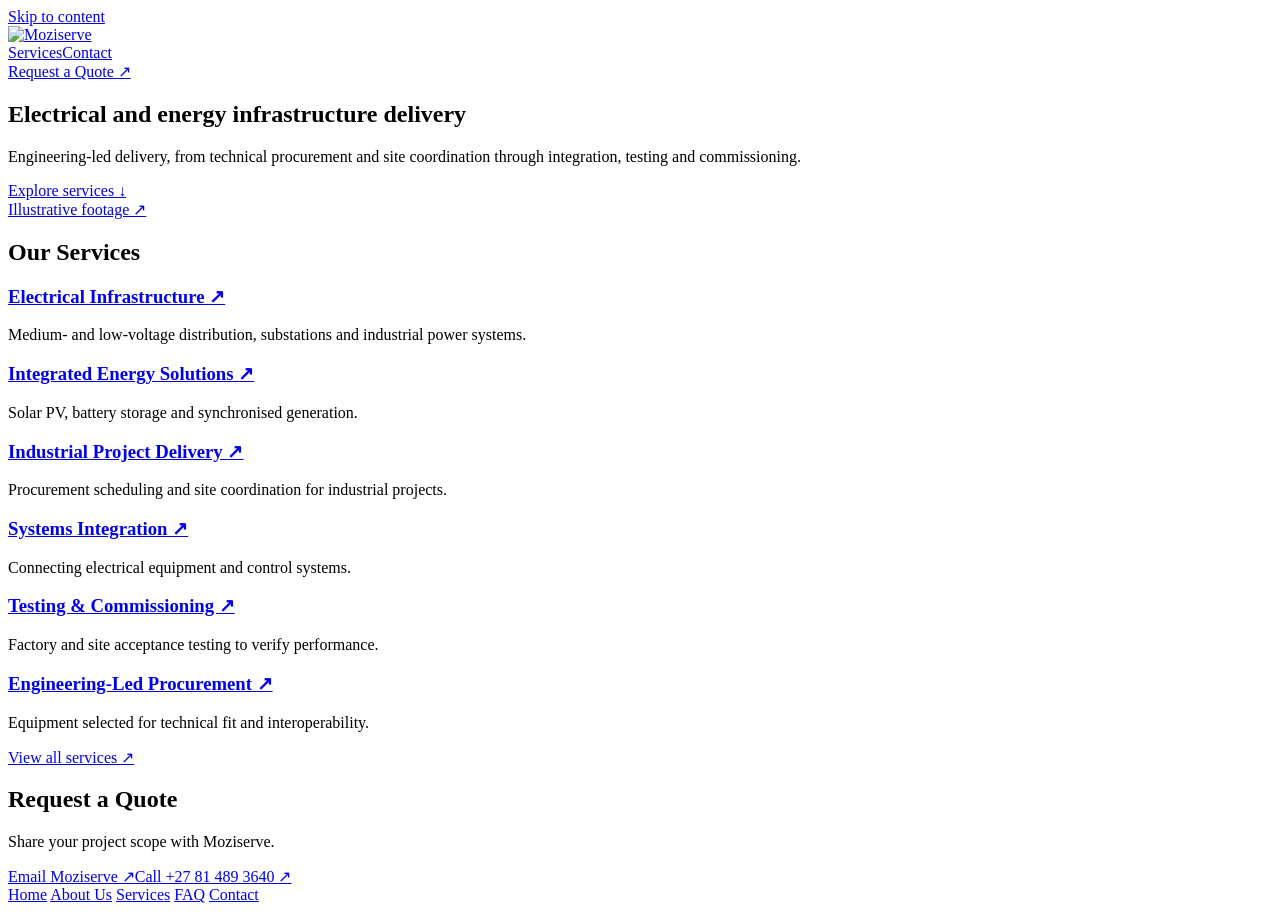
==== moziserve/index.html @ c8ea50cb "fix: harden hero media fallbacks and document local QA" ====
<!doctype html>
<html lang="en-ZA">
<head>
<meta charset="utf-8">
<meta name="viewport" content="width=device-width, initial-scale=1">
<title>Electrical and energy infrastructure delivery | Moziserve</title>
<meta name="description" content="Engineering-led electrical, energy and industrial infrastructure delivery from technical procurement through commissioning.">
<link rel="icon" href="/assets/site-icon.png" sizes="192x192" type="image/png">
<link rel="stylesheet" href="/assets/site.css">
<script src="/assets/home.js" defer></script>
</head>
<body>
<a class="skip-link" href="#main">Skip to content</a>
<div class="preview">
  <main class="site" id="main">
    <section class="hero" aria-labelledby="headline">
      <video class="hero-video" playsinline muted loop preload="none" hidden poster="https://images.pexels.com/videos/30915324/heating-plant-power-plant-power-transmission-30915324.jpeg?auto=compress&amp;w=1260">
        <source data-desktop="https://videos.pexels.com/video-files/30915324/13218356_3840_2160_60fps.mp4" data-mobile="https://videos.pexels.com/video-files/10058463/10058463-hd_1920_1080_25fps.mp4" type="video/mp4">
      </video>
      <header class="site-header">
        <a class="brand" href="/" aria-label="Moziserve home"><img src="/assets/logo.png" width="56" height="56" alt="Moziserve"></a>
        <nav aria-label="Primary"><a href="#services">Services</a><a href="/contact/">Contact</a></nav>
        <a class="quote" href="/contact/#request-a-quote">Request a Quote <span aria-hidden="true">↗</span></a>
      </header>
      <div class="hero-copy">
        <h1 id="headline">Electrical and energy infrastructure delivery</h1>
        <p>Engineering-led delivery, from technical procurement and site coordination through integration, testing and commissioning.</p>
        <a href="#services">Explore services <span aria-hidden="true">↓</span></a>
      </div>
      <div class="film-controls">
        <a href="https://www.pexels.com/video/aerial-view-of-electricity-substation-with-solar-panels-30915324/" target="_blank" rel="noreferrer">Illustrative footage ↗</a>
        <button class="film-toggle" type="button" hidden>Pause film</button>
      </div>
    </section>
    <section class="services" id="services" aria-labelledby="services-title">
      <div class="section-heading">
        <h2 id="services-title">Our Services</h2>
        <div class="rail-controls" aria-label="Services motion controls" role="group" hidden>
          <button type="button" data-step="-1" aria-label="Previous service">←</button>
          <button type="button" data-step="1" aria-label="Next service">→</button>
        </div>
      </div>
      <div class="rail">
        <article class="feature">
          <div class="feature-copy"><h3><a href="/services/#electrical-infrastructure">Electrical Infrastructure <span aria-hidden="true">↗</span></a></h3><p>Medium- and low-voltage distribution, substations and industrial power systems.</p></div>
        </article>
        <article class="feature">
          <div class="feature-copy"><h3><a href="/services/#integrated-energy-solutions">Integrated Energy Solutions <span aria-hidden="true">↗</span></a></h3><p>Solar PV, battery storage and synchronised generation.</p></div>
        </article>
        <article class="feature">
          <div class="feature-copy"><h3><a href="/services/#industrial-project-delivery">Industrial Project Delivery <span aria-hidden="true">↗</span></a></h3><p>Procurement scheduling and site coordination for industrial projects.</p></div>
        </article>
        <article class="feature">
          <div class="feature-copy"><h3><a href="/services/#systems-integration">Systems Integration <span aria-hidden="true">↗</span></a></h3><p>Connecting electrical equipment and control systems.</p></div>
        </article>
        <article class="feature">
          <div class="feature-copy"><h3><a href="/services/#testing-and-commissioning">Testing &amp; Commissioning <span aria-hidden="true">↗</span></a></h3><p>Factory and site acceptance testing to verify performance.</p></div>
        </article>
        <article class="feature">
          <div class="feature-copy"><h3><a href="/services/#engineering-led-procurement">Engineering-Led Procurement <span aria-hidden="true">↗</span></a></h3><p>Equipment selected for technical fit and interoperability.</p></div>
        </article>
      </div>
      <div class="section-end"><a href="/services/">View all services ↗</a></div>
    </section>
    <footer id="contact" class="contact">
      <h2>Request a Quote</h2>
      <p>Share your project scope with Moziserve.</p>
      <div><a href="mailto:enquiries@moziserve.co.za">Email Moziserve ↗</a><a href="tel:+27814893640">Call +27 81 489 3640 ↗</a></div>
      <nav aria-label="Footer"><a href="/" aria-current="page">Home</a> <a href="/about-us/">About Us</a> <a href="/services/">Services</a> <a href="/faq/">FAQ</a> <a href="/contact/">Contact</a></nav>
    </footer>
  </main>
</div>
</body>
</html>
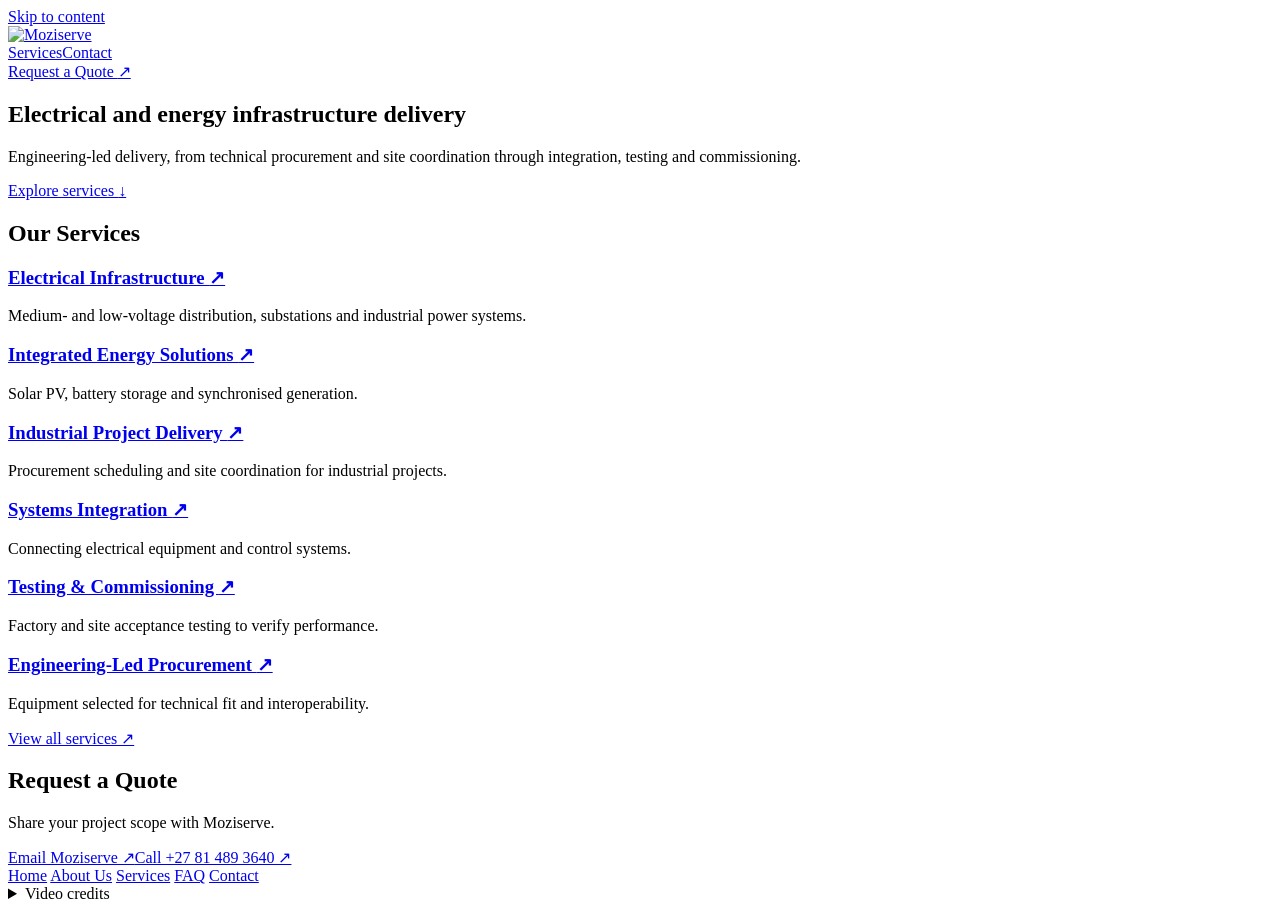
==== commit ce13a722: "fix: move video credits and controls to footer" ====
--- a/moziserve/index.html
+++ b/moziserve/index.html
@@ -27,10 +27,7 @@
         <p>Engineering-led delivery, from technical procurement and site coordination through integration, testing and commissioning.</p>
         <a href="#services">Explore services <span aria-hidden="true">↓</span></a>
       </div>
-      <div class="film-controls">
-        <a href="https://www.pexels.com/video/aerial-view-of-electricity-substation-with-solar-panels-30915324/" target="_blank" rel="noreferrer">Illustrative footage ↗</a>
-        <button class="film-toggle" type="button" hidden>Pause film</button>
-      </div>
+      <div class="hero-base" aria-hidden="true"></div>
     </section>
     <section class="services" id="services" aria-labelledby="services-title">
       <div class="section-heading">
@@ -67,6 +64,15 @@
       <p>Share your project scope with Moziserve.</p>
       <div><a href="mailto:enquiries@moziserve.co.za">Email Moziserve ↗</a><a href="tel:+27814893640">Call +27 81 489 3640 ↗</a></div>
       <nav aria-label="Footer"><a href="/" aria-current="page">Home</a> <a href="/about-us/">About Us</a> <a href="/services/">Services</a> <a href="/faq/">FAQ</a> <a href="/contact/">Contact</a></nav>
+      <details class="video-info">
+        <summary>Video credits</summary>
+        <p>Illustrative footage from Pexels. These clips do not depict Moziserve projects.</p>
+        <div class="film-controls">
+          <a href="https://www.pexels.com/video/aerial-view-of-electricity-substation-with-solar-panels-30915324/" target="_blank" rel="noreferrer">Desktop footage</a>
+          <a href="https://www.pexels.com/video/close-up-shot-of-insulators-in-substation-10058463/" target="_blank" rel="noreferrer">Mobile footage</a>
+          <button class="film-toggle" type="button" hidden>Disable background video</button>
+        </div>
+      </details>
     </footer>
   </main>
 </div>
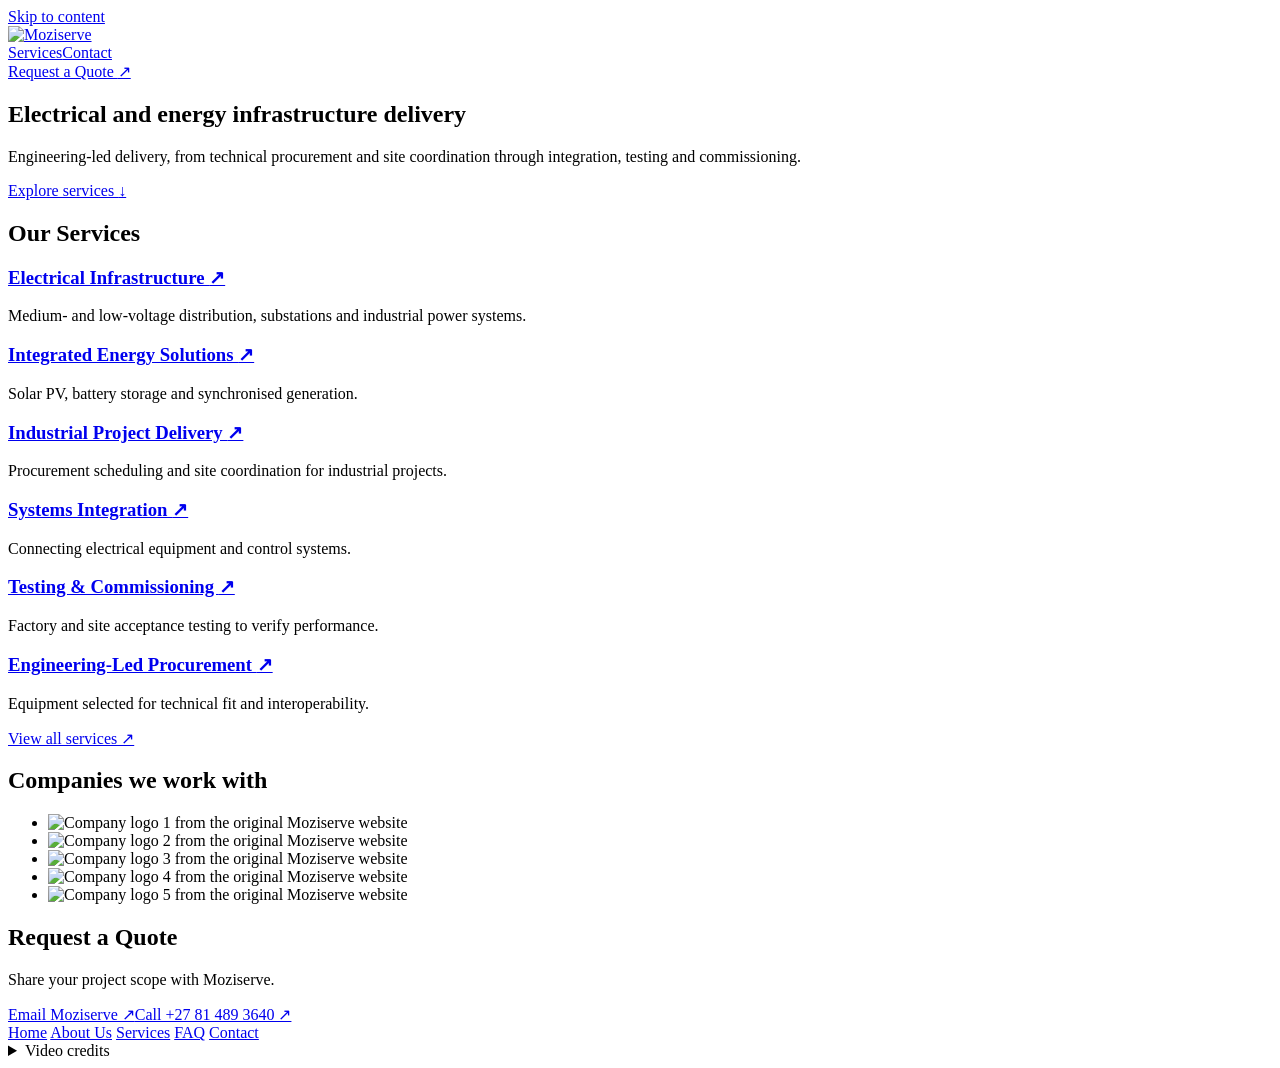
==== commit 012f66ef: "feat: add company logo strip below services" ====
--- a/moziserve/index.html
+++ b/moziserve/index.html
@@ -59,6 +59,16 @@
       </div>
       <div class="section-end"><a href="/services/">View all services ↗</a></div>
     </section>
+    <section class="trusted-section" aria-labelledby="trusted-title">
+      <h2 id="trusted-title">Companies we work with</h2>
+      <ul class="trusted-companies" aria-label="Companies featured on the original Moziserve website">
+          <li><img src="https://moziserve.co.za/wp-content/uploads/2021/03/icon-1.jpg" alt="Company logo 1 from the original Moziserve website" width="140" height="64" loading="lazy" decoding="async"></li>
+          <li><img src="https://moziserve.co.za/wp-content/uploads/2021/03/icon-2.jpg" alt="Company logo 2 from the original Moziserve website" width="140" height="64" loading="lazy" decoding="async"></li>
+          <li><img src="https://moziserve.co.za/wp-content/uploads/2021/03/icon-3-1.jpg" alt="Company logo 3 from the original Moziserve website" width="140" height="64" loading="lazy" decoding="async"></li>
+          <li><img src="https://moziserve.co.za/wp-content/uploads/2021/03/icon-4-1.jpg" alt="Company logo 4 from the original Moziserve website" width="140" height="64" loading="lazy" decoding="async"></li>
+          <li><img src="https://moziserve.co.za/wp-content/uploads/2021/03/icon-5-1.jpg" alt="Company logo 5 from the original Moziserve website" width="140" height="64" loading="lazy" decoding="async"></li>
+      </ul>
+    </section>
     <footer id="contact" class="contact">
       <h2>Request a Quote</h2>
       <p>Share your project scope with Moziserve.</p>
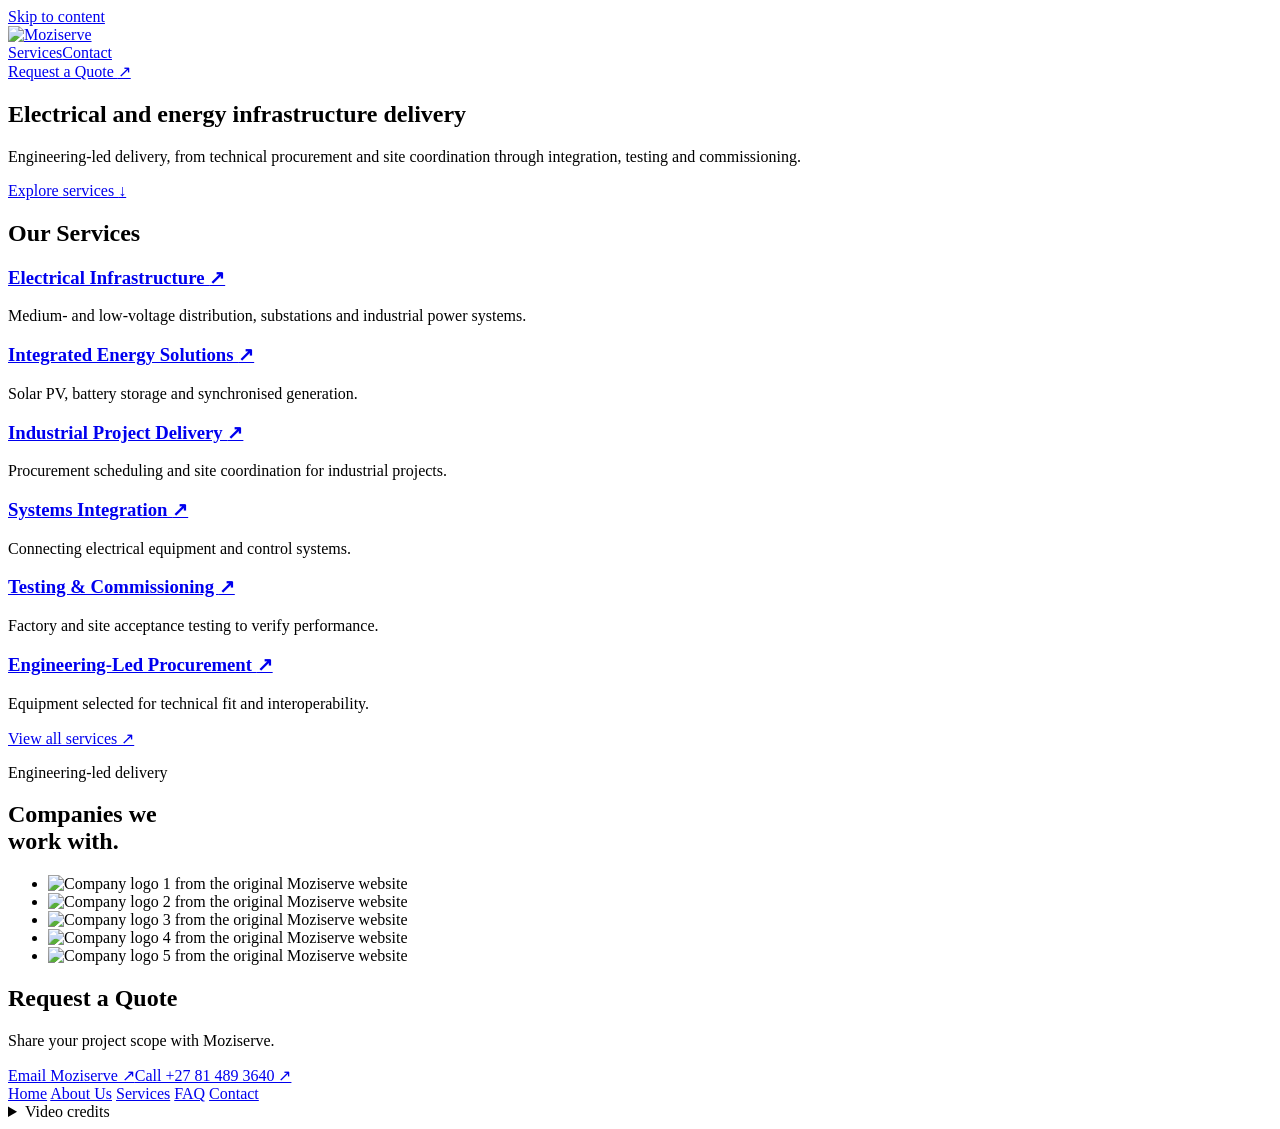
==== commit 71e74852: "feat: finalize approved company statement band" ====
--- a/moziserve/index.html
+++ b/moziserve/index.html
@@ -59,14 +59,17 @@
       </div>
       <div class="section-end"><a href="/services/">View all services ↗</a></div>
     </section>
-    <section class="trusted-section" aria-labelledby="trusted-title">
-      <h2 id="trusted-title">Companies we work with</h2>
-      <ul class="trusted-companies" aria-label="Companies featured on the original Moziserve website">
-          <li><img src="https://moziserve.co.za/wp-content/uploads/2021/03/icon-1.jpg" alt="Company logo 1 from the original Moziserve website" width="140" height="64" loading="lazy" decoding="async"></li>
-          <li><img src="https://moziserve.co.za/wp-content/uploads/2021/03/icon-2.jpg" alt="Company logo 2 from the original Moziserve website" width="140" height="64" loading="lazy" decoding="async"></li>
-          <li><img src="https://moziserve.co.za/wp-content/uploads/2021/03/icon-3-1.jpg" alt="Company logo 3 from the original Moziserve website" width="140" height="64" loading="lazy" decoding="async"></li>
-          <li><img src="https://moziserve.co.za/wp-content/uploads/2021/03/icon-4-1.jpg" alt="Company logo 4 from the original Moziserve website" width="140" height="64" loading="lazy" decoding="async"></li>
-          <li><img src="https://moziserve.co.za/wp-content/uploads/2021/03/icon-5-1.jpg" alt="Company logo 5 from the original Moziserve website" width="140" height="64" loading="lazy" decoding="async"></li>
+    <section class="company-band" aria-labelledby="band-title">
+      <div class="band-heading">
+        <div><p class="section-kicker">Engineering-led delivery</p><h2 id="band-title">Companies we<br>work with.</h2></div>
+        <span class="band-rule" aria-hidden="true"></span>
+      </div>
+      <ul class="company-marks band-marks" aria-label="Companies featured on the original Moziserve website">
+        <li><img src="https://moziserve.co.za/wp-content/uploads/2021/03/icon-1.jpg" alt="Company logo 1 from the original Moziserve website" width="220" height="110" decoding="async"></li>
+        <li><img src="https://moziserve.co.za/wp-content/uploads/2021/03/icon-2.jpg" alt="Company logo 2 from the original Moziserve website" width="220" height="110" decoding="async"></li>
+        <li><img src="https://moziserve.co.za/wp-content/uploads/2021/03/icon-3-1.jpg" alt="Company logo 3 from the original Moziserve website" width="220" height="110" decoding="async"></li>
+        <li><img src="https://moziserve.co.za/wp-content/uploads/2021/03/icon-4-1.jpg" alt="Company logo 4 from the original Moziserve website" width="220" height="110" decoding="async"></li>
+        <li><img src="https://moziserve.co.za/wp-content/uploads/2021/03/icon-5-1.jpg" alt="Company logo 5 from the original Moziserve website" width="220" height="110" decoding="async"></li>
       </ul>
     </section>
     <footer id="contact" class="contact">
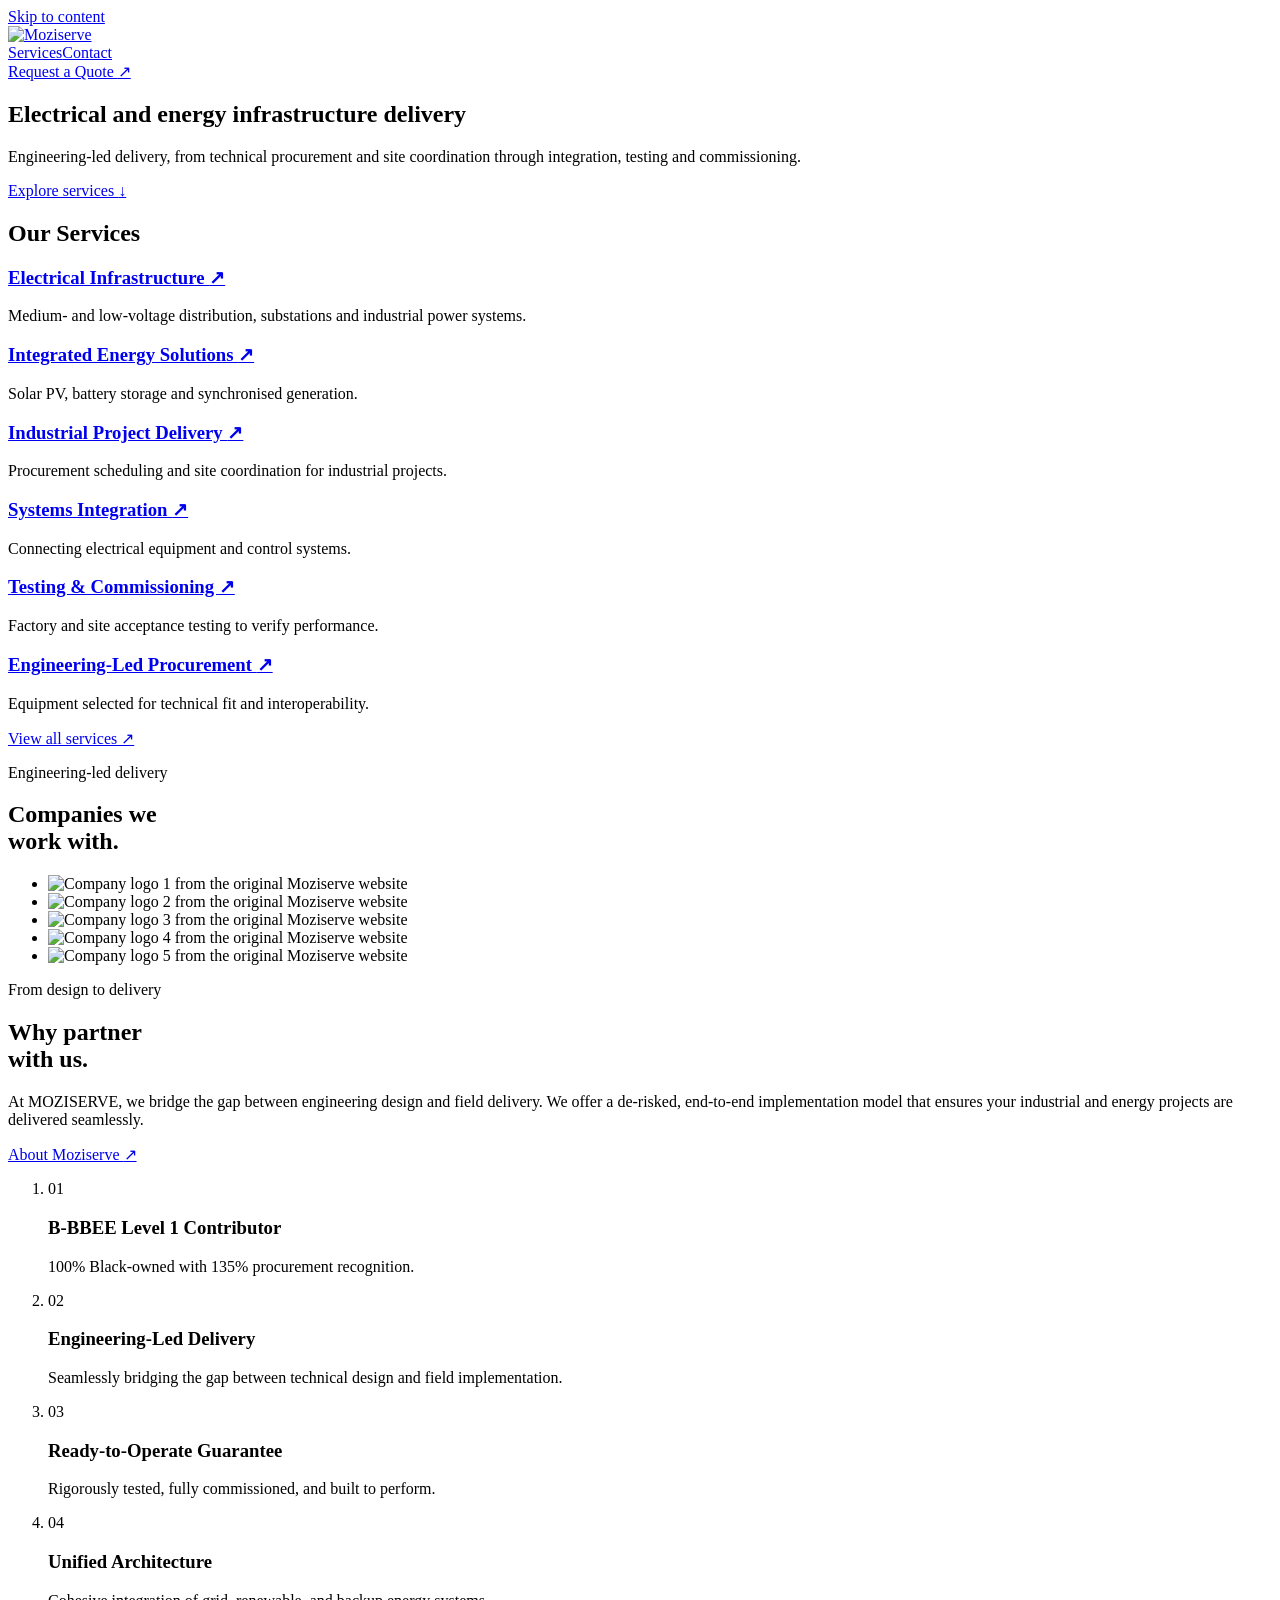
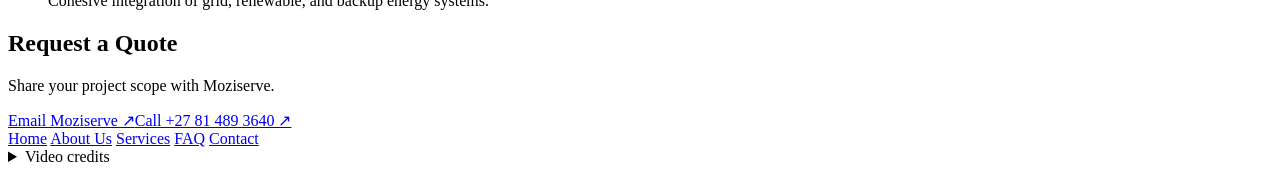
==== commit a8d2a651: "feat: restore approved why partner with us section" ====
--- a/moziserve/index.html
+++ b/moziserve/index.html
@@ -72,6 +72,15 @@
         <li><img src="https://moziserve.co.za/wp-content/uploads/2021/03/icon-5-1.jpg" alt="Company logo 5 from the original Moziserve website" width="220" height="110" decoding="async"></li>
       </ul>
     </section>
+    <section class="partner-section partner-editorial" aria-labelledby="editorial-title">
+      <div class="partner-intro"><p class="section-kicker">From design to delivery</p><h2 id="editorial-title">Why partner<br>with us.</h2><p>At MOZISERVE, we bridge the gap between engineering design and field delivery. We offer a de-risked, end-to-end implementation model that ensures your industrial and energy projects are delivered seamlessly.</p><a href="/about-us/">About Moziserve <span aria-hidden="true">↗</span></a></div>
+      <ol class="partner-reasons editorial-reasons">
+        <li><span class="reason-number" aria-hidden="true">01</span><div><h3>B-BBEE Level 1 Contributor</h3><p>100% Black-owned with 135% procurement recognition.</p></div></li>
+        <li><span class="reason-number" aria-hidden="true">02</span><div><h3>Engineering-Led Delivery</h3><p>Seamlessly bridging the gap between technical design and field implementation.</p></div></li>
+        <li><span class="reason-number" aria-hidden="true">03</span><div><h3>Ready-to-Operate Guarantee</h3><p>Rigorously tested, fully commissioned, and built to perform.</p></div></li>
+        <li><span class="reason-number" aria-hidden="true">04</span><div><h3>Unified Architecture</h3><p>Cohesive integration of grid, renewable, and backup energy systems.</p></div></li>
+      </ol>
+    </section>
     <footer id="contact" class="contact">
       <h2>Request a Quote</h2>
       <p>Share your project scope with Moziserve.</p>
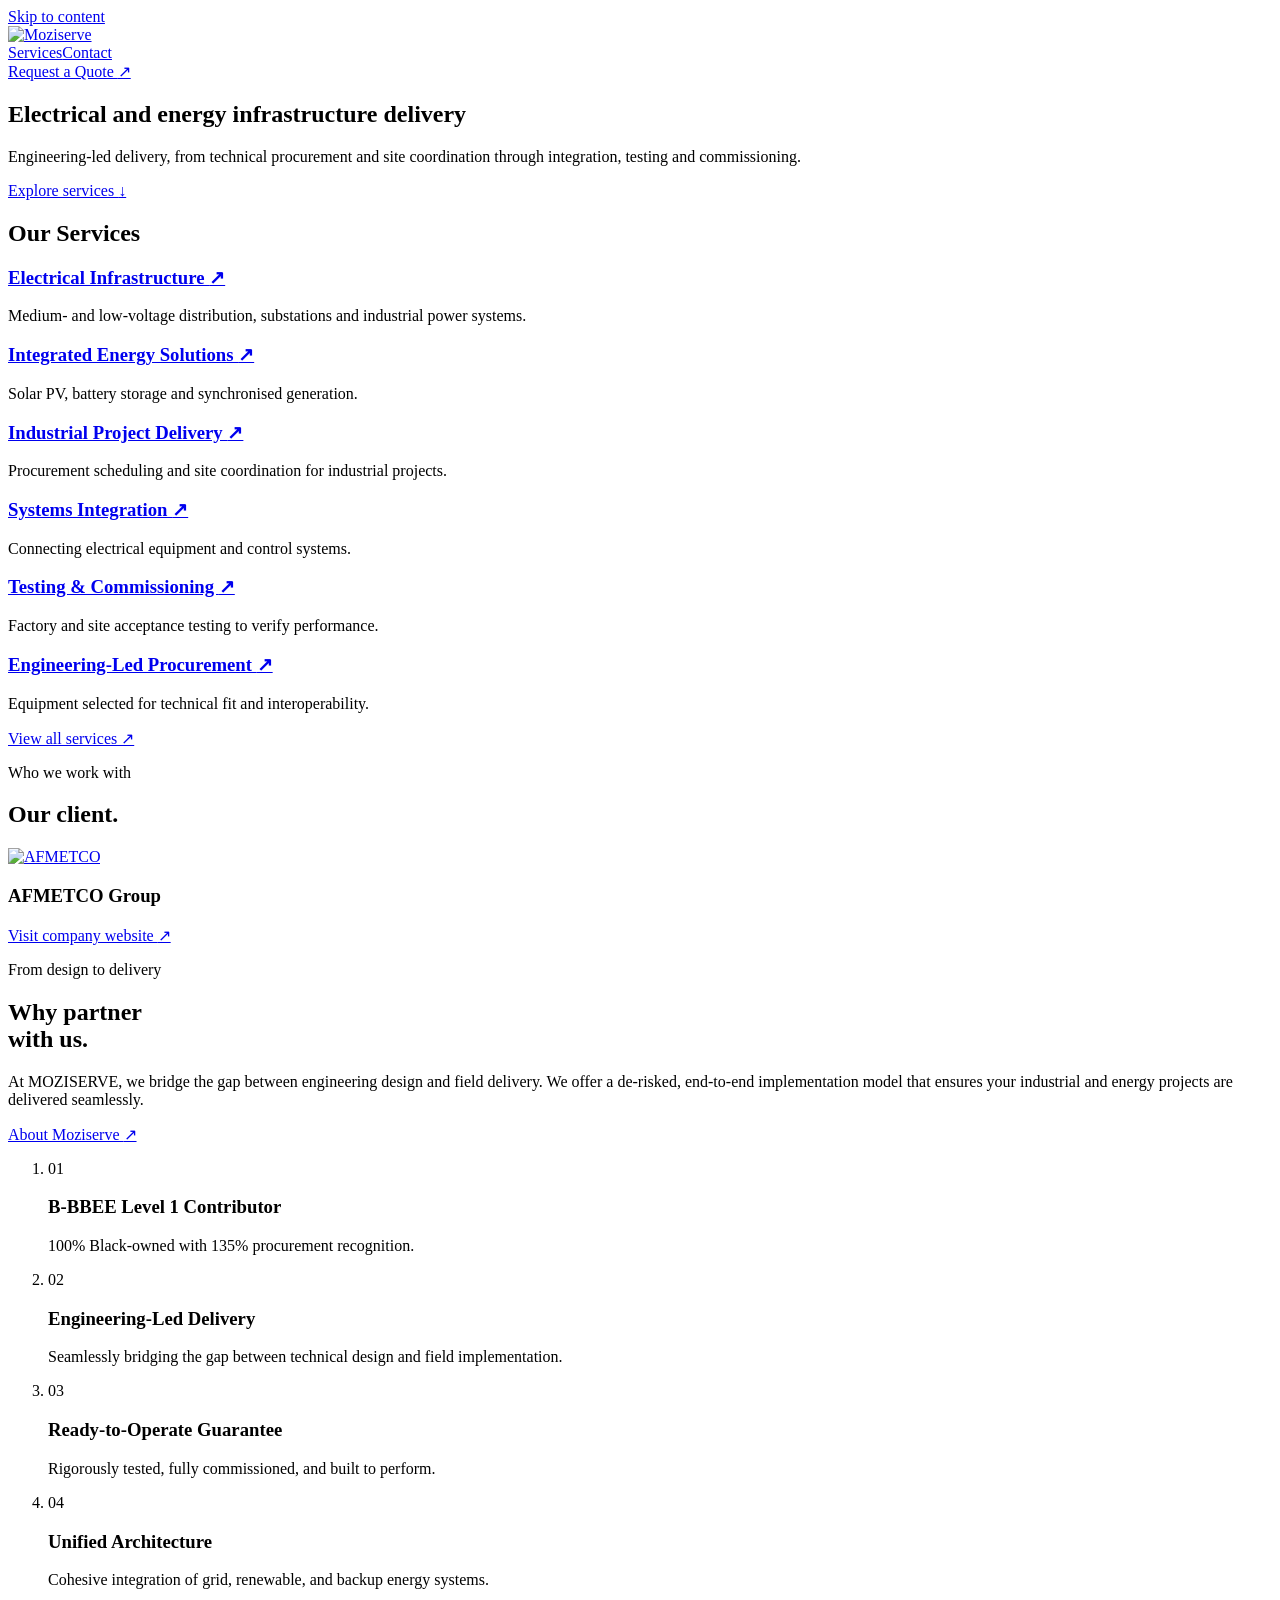
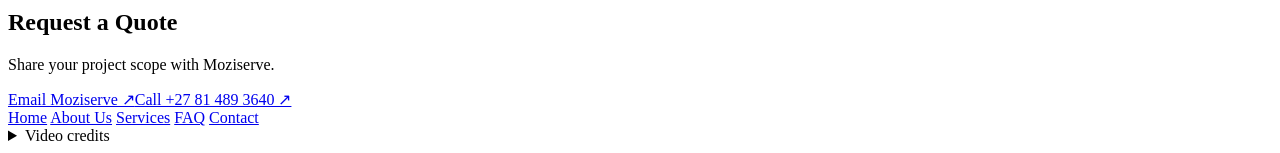
==== commit 18fb6983: "feat: replace placeholder logos with approved AFMETCO client section" ====
--- a/moziserve/index.html
+++ b/moziserve/index.html
@@ -3,9 +3,10 @@
 <head>
 <meta charset="utf-8">
 <meta name="viewport" content="width=device-width, initial-scale=1">
-<title>Electrical and energy infrastructure delivery | Moziserve</title>
+<title>Home | Moziserve</title>
 <meta name="description" content="Engineering-led electrical, energy and industrial infrastructure delivery from technical procurement through commissioning.">
 <link rel="icon" href="/assets/site-icon.png" sizes="192x192" type="image/png">
+<script src="/assets/theme.js"></script>
 <link rel="stylesheet" href="/assets/site.css">
 <script src="/assets/home.js" defer></script>
 </head>
@@ -21,7 +22,11 @@
         <a class="brand" href="/" aria-label="Moziserve home"><img src="/assets/logo.png" width="56" height="56" alt="Moziserve"></a>
         <nav aria-label="Primary"><a href="#services">Services</a><a href="/contact/">Contact</a></nav>
         <a class="quote" href="/contact/#request-a-quote">Request a Quote <span aria-hidden="true">↗</span></a>
-      </header>
+        <button class="theme-toggle" type="button" aria-label="Dark mode" aria-pressed="true" title="Switch to light mode" hidden>
+    <svg class="theme-icon-sun" viewBox="0 0 24 24" width="20" height="20" fill="none" stroke="currentColor" stroke-width="1.6" aria-hidden="true"><circle cx="12" cy="12" r="4"></circle><path d="M12 2v2m0 16v2M2 12h2m16 0h2M5 5l1.5 1.5m11 11L19 19M5 19l1.5-1.5m11-11L19 5"></path></svg>
+    <svg class="theme-icon-moon" viewBox="0 0 24 24" width="20" height="20" fill="none" stroke="currentColor" stroke-width="1.6" aria-hidden="true"><path d="M20.5 14a8.5 8.5 0 0 1-10.5-10.5A8.5 8.5 0 1 0 20.5 14Z"></path></svg>
+  </button>
+</header>
       <div class="hero-copy">
         <h1 id="headline">Electrical and energy infrastructure delivery</h1>
         <p>Engineering-led delivery, from technical procurement and site coordination through integration, testing and commissioning.</p>
@@ -59,18 +64,12 @@
       </div>
       <div class="section-end"><a href="/services/">View all services ↗</a></div>
     </section>
-    <section class="company-band" aria-labelledby="band-title">
-      <div class="band-heading">
-        <div><p class="section-kicker">Engineering-led delivery</p><h2 id="band-title">Companies we<br>work with.</h2></div>
-        <span class="band-rule" aria-hidden="true"></span>
+    <section class="client-spotlight" aria-labelledby="spotlight-title">
+      <div class="partner-intro client-intro"><p class="section-kicker">Who we work with</p><h2 id="spotlight-title">Our client.</h2></div>
+      <div class="spotlight-heading">
+        <a class="client-logo-panel" href="https://afmetco.co.za/" aria-label="Visit AFMETCO Group website"><img src="/assets/afmetco-logo.png" alt="AFMETCO" width="2633" height="538" decoding="async"></a>
+        <h3>AFMETCO Group</h3><a class="client-website" href="https://afmetco.co.za/">Visit company website <span aria-hidden="true">↗</span></a>
       </div>
-      <ul class="company-marks band-marks" aria-label="Companies featured on the original Moziserve website">
-        <li><img src="https://moziserve.co.za/wp-content/uploads/2021/03/icon-1.jpg" alt="Company logo 1 from the original Moziserve website" width="220" height="110" decoding="async"></li>
-        <li><img src="https://moziserve.co.za/wp-content/uploads/2021/03/icon-2.jpg" alt="Company logo 2 from the original Moziserve website" width="220" height="110" decoding="async"></li>
-        <li><img src="https://moziserve.co.za/wp-content/uploads/2021/03/icon-3-1.jpg" alt="Company logo 3 from the original Moziserve website" width="220" height="110" decoding="async"></li>
-        <li><img src="https://moziserve.co.za/wp-content/uploads/2021/03/icon-4-1.jpg" alt="Company logo 4 from the original Moziserve website" width="220" height="110" decoding="async"></li>
-        <li><img src="https://moziserve.co.za/wp-content/uploads/2021/03/icon-5-1.jpg" alt="Company logo 5 from the original Moziserve website" width="220" height="110" decoding="async"></li>
-      </ul>
     </section>
     <section class="partner-section partner-editorial" aria-labelledby="editorial-title">
       <div class="partner-intro"><p class="section-kicker">From design to delivery</p><h2 id="editorial-title">Why partner<br>with us.</h2><p>At MOZISERVE, we bridge the gap between engineering design and field delivery. We offer a de-risked, end-to-end implementation model that ensures your industrial and energy projects are delivered seamlessly.</p><a href="/about-us/">About Moziserve <span aria-hidden="true">↗</span></a></div>
